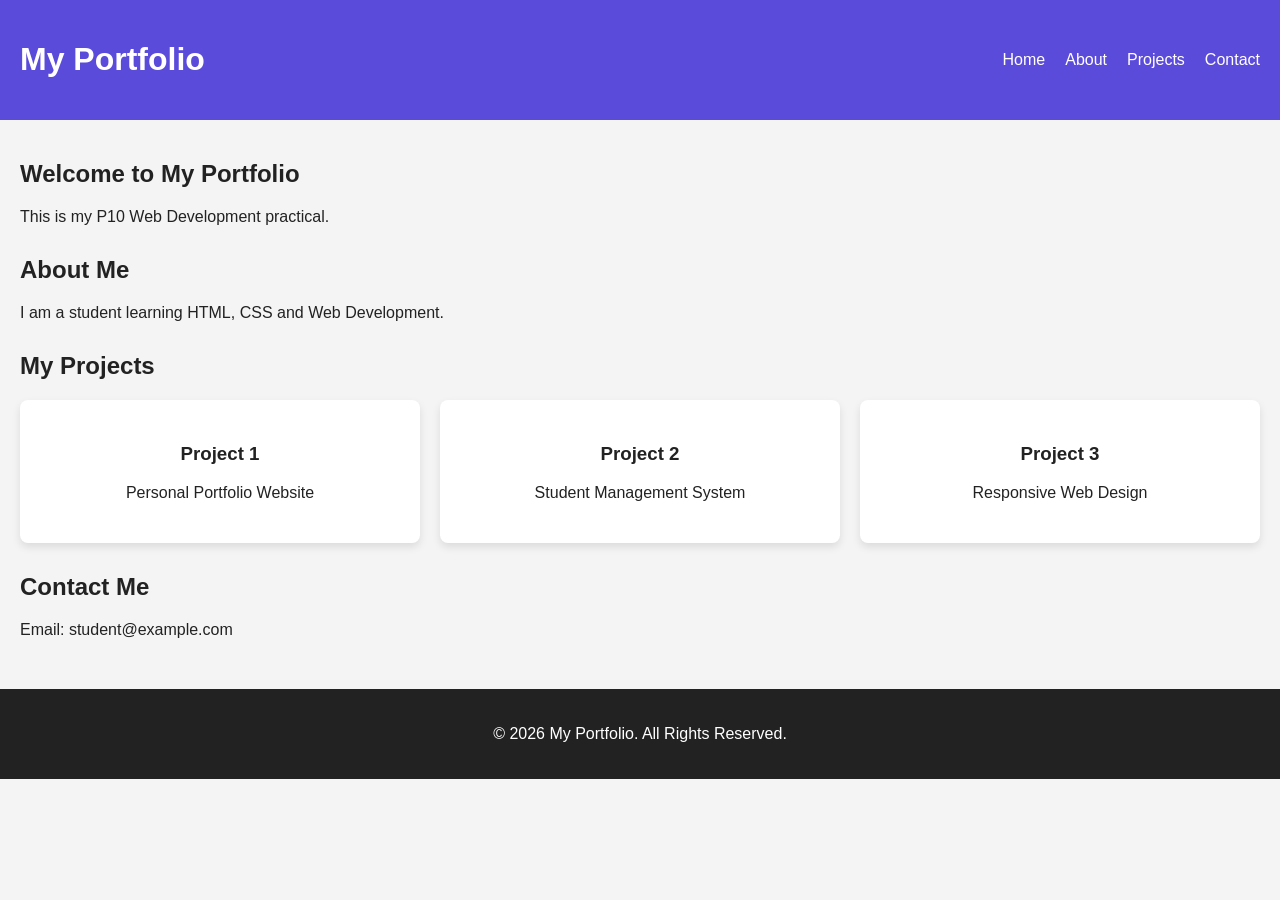
==== p10.html @ 7a3f6005 "Add P9 and P10 Flexbox practicals" ====
<!DOCTYPE html>
<html lang="en">
<head>
    <meta charset="UTF-8">
    <meta name="viewport" content="width=device-width, initial-scale=1.0">
    <title>P10 - Advanced Flexbox Layout</title>
    <link rel="stylesheet" href="p10.css">
</head>
<body>

    <!-- Header -->
    <header class="header">
        <h1>My Portfolio</h1>

        <nav class="navbar">
            <a href="#home">Home</a>
            <a href="#about">About</a>
            <a href="#projects">Projects</a>
            <a href="#contact">Contact</a>
        </nav>
    </header>

    <!-- Main Content -->
    <main>
        <section id="home">
            <h2>Welcome to My Portfolio</h2>
            <p>This is my P10 Web Development practical.</p>
        </section>

        <section id="about">
            <h2>About Me</h2>
            <p>I am a student learning HTML, CSS and Web Development.</p>
        </section>

        <section id="projects">
            <h2>My Projects</h2>

            <div class="projects-container">
                <div class="project-card">
                    <h3>Project 1</h3>
                    <p>Personal Portfolio Website</p>
                </div>

                <div class="project-card">
                    <h3>Project 2</h3>
                    <p>Student Management System</p>
                </div>

                <div class="project-card">
                    <h3>Project 3</h3>
                    <p>Responsive Web Design</p>
                </div>
            </div>
        </section>

        <section id="contact">
            <h2>Contact Me</h2>
            <p>Email: student@example.com</p>
        </section>
    </main>

    <!-- Footer -->
    <footer class="footer">
        <p>&copy; 2026 My Portfolio. All Rights Reserved.</p>
    </footer>

</body>
</html>
---- p10.css ----
/* General Styling */
* {
    box-sizing: border-box;
}

body {
    margin: 0;
    font-family: Arial, sans-serif;
    background-color: #f4f4f4;
    color: #222;
}

/* Header using Flexbox */
.header {
    display: flex;
    justify-content: space-between;
    align-items: center;
    flex-wrap: wrap;
    background-color: #5b4bdb;
    color: white;
    padding: 20px;
}

/* Navigation */
.navbar {
    display: flex;
    gap: 20px;
}

.navbar a {
    color: white;
    text-decoration: none;
    font-size: 16px;
}

/* Main Content */
main {
    padding: 20px;
    min-height: 400px;
}

section {
    margin-bottom: 30px;
}

/* Project Cards */
.projects-container {
    display: flex;
    flex-wrap: wrap;
    gap: 20px;
}

.project-card {
    flex: 1 1 250px;
    background-color: white;
    padding: 25px;
    text-align: center;
    border-radius: 8px;
    box-shadow: 0 4px 8px rgba(0, 0, 0, 0.1);
}

/* Footer using Flexbox */
.footer {
    display: flex;
    justify-content: center;
    align-items: center;
    text-align: center;
    background-color: #222;
    color: white;
    padding: 20px;
}

/* Responsive Design */
@media screen and (max-width: 600px) {

    .header {
        flex-direction: column;
        gap: 15px;
    }

    .navbar {
        flex-direction: column;
        align-items: center;
        gap: 10px;
    }

    .projects-container {
        flex-direction: column;
    }
}
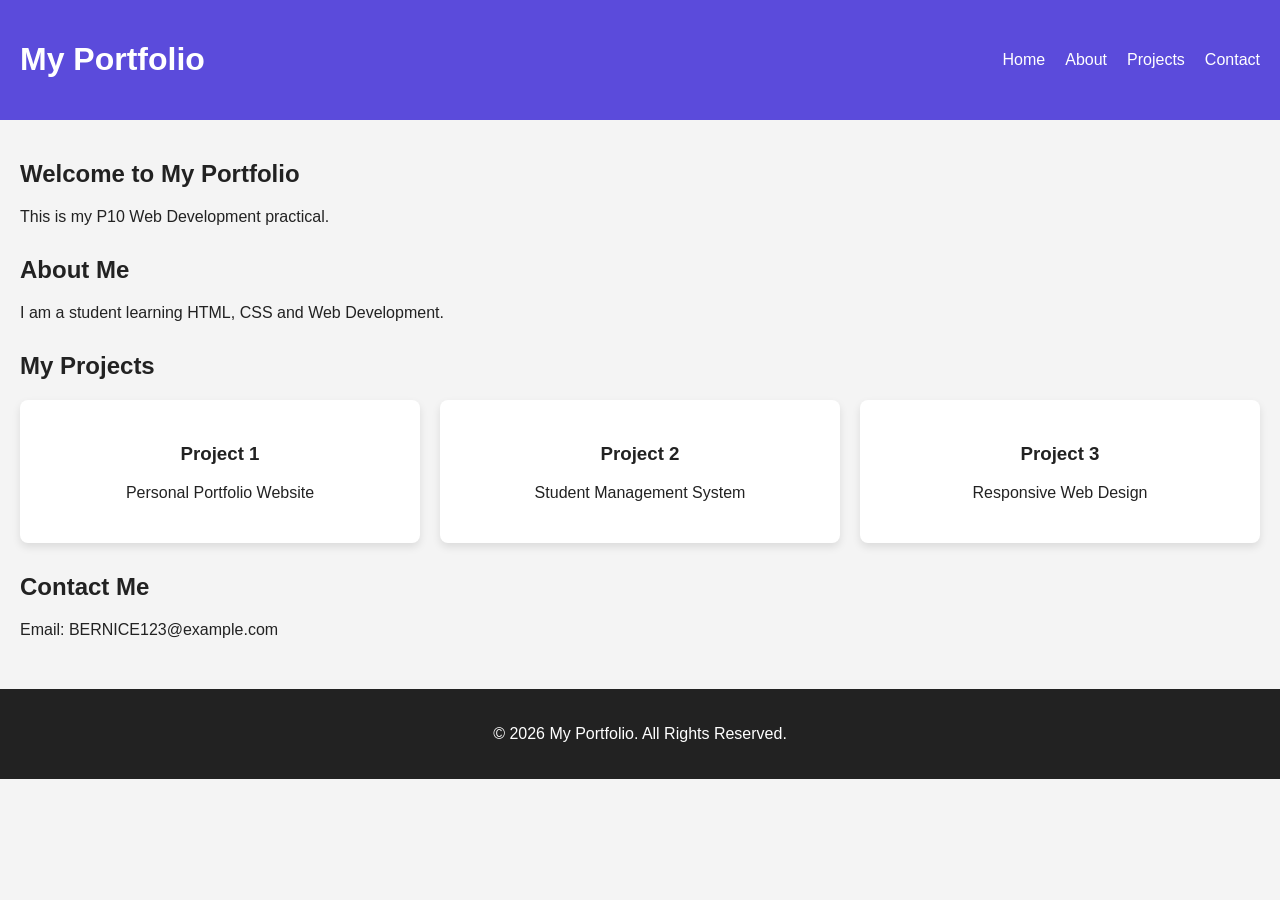
==== commit ba96d049: "Update portfolio pages 9 to 11 Co-authored-by: Copilot <223556219+Copilot@users.noreply.github.com>" ====
--- a/p10.html
+++ b/p10.html
@@ -8,8 +8,6 @@
     <link rel="stylesheet" href="p10.css">
 </head>
 <body>
-
-    <!-- Header -->
     <header class="header">
         <h1>My Portfolio</h1>
 
@@ -20,8 +18,6 @@
             <a href="#contact">Contact</a>
         </nav>
     </header>
-
-    <!-- Main Content -->
     <main>
         <section id="home">
             <h2>Welcome to My Portfolio</h2>
@@ -56,11 +52,9 @@
 
         <section id="contact">
             <h2>Contact Me</h2>
-            <p>Email: student@example.com</p>
+            <p>Email: BERNICE123@example.com</p>
         </section>
     </main>
-
-    <!-- Footer -->
     <footer class="footer">
         <p>&copy; 2026 My Portfolio. All Rights Reserved.</p>
     </footer>
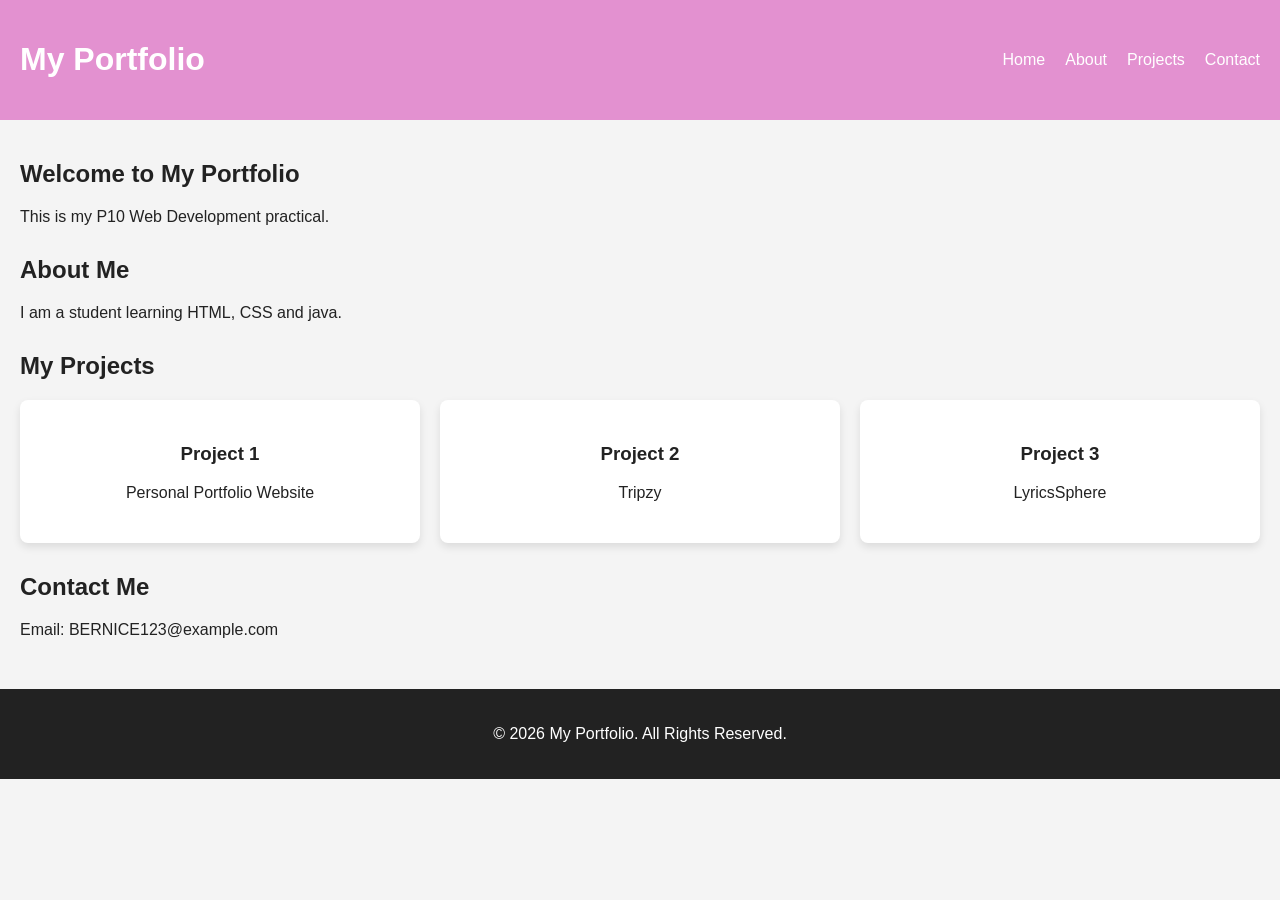
==== commit b47774bd: "web development lab upload" ====
--- a/p10.html
+++ b/p10.html
@@ -26,7 +26,7 @@
 
         <section id="about">
             <h2>About Me</h2>
-            <p>I am a student learning HTML, CSS and Web Development.</p>
+            <p>I am a student learning HTML, CSS and java.</p>
         </section>
 
         <section id="projects">
@@ -40,12 +40,12 @@
 
                 <div class="project-card">
                     <h3>Project 2</h3>
-                    <p>Student Management System</p>
+                    <p>Tripzy</p>
                 </div>
 
                 <div class="project-card">
                     <h3>Project 3</h3>
-                    <p>Responsive Web Design</p>
+                    <p>LyricsSphere</p>
                 </div>
             </div>
         </section>
--- a/p10.css
+++ b/p10.css
@@ -1,5 +1,4 @@
 
-/* General Styling */
 * {
     box-sizing: border-box;
 }
@@ -10,19 +9,15 @@
     background-color: #f4f4f4;
     color: #222;
 }
-
-/* Header using Flexbox */
 .header {
     display: flex;
     justify-content: space-between;
     align-items: center;
     flex-wrap: wrap;
-    background-color: #5b4bdb;
+    background-color: #e391d0;
     color: white;
     padding: 20px;
 }
-
-/* Navigation */
 .navbar {
     display: flex;
     gap: 20px;
@@ -33,8 +28,6 @@
     text-decoration: none;
     font-size: 16px;
 }
-
-/* Main Content */
 main {
     padding: 20px;
     min-height: 400px;
@@ -43,8 +36,6 @@
 section {
     margin-bottom: 30px;
 }
-
-/* Project Cards */
 .projects-container {
     display: flex;
     flex-wrap: wrap;
@@ -59,8 +50,6 @@
     border-radius: 8px;
     box-shadow: 0 4px 8px rgba(0, 0, 0, 0.1);
 }
-
-/* Footer using Flexbox */
 .footer {
     display: flex;
     justify-content: center;
@@ -70,22 +59,3 @@
     color: white;
     padding: 20px;
 }
-
-/* Responsive Design */
-@media screen and (max-width: 600px) {
-
-    .header {
-        flex-direction: column;
-        gap: 15px;
-    }
-
-    .navbar {
-        flex-direction: column;
-        align-items: center;
-        gap: 10px;
-    }
-
-    .projects-container {
-        flex-direction: column;
-    }
-}
